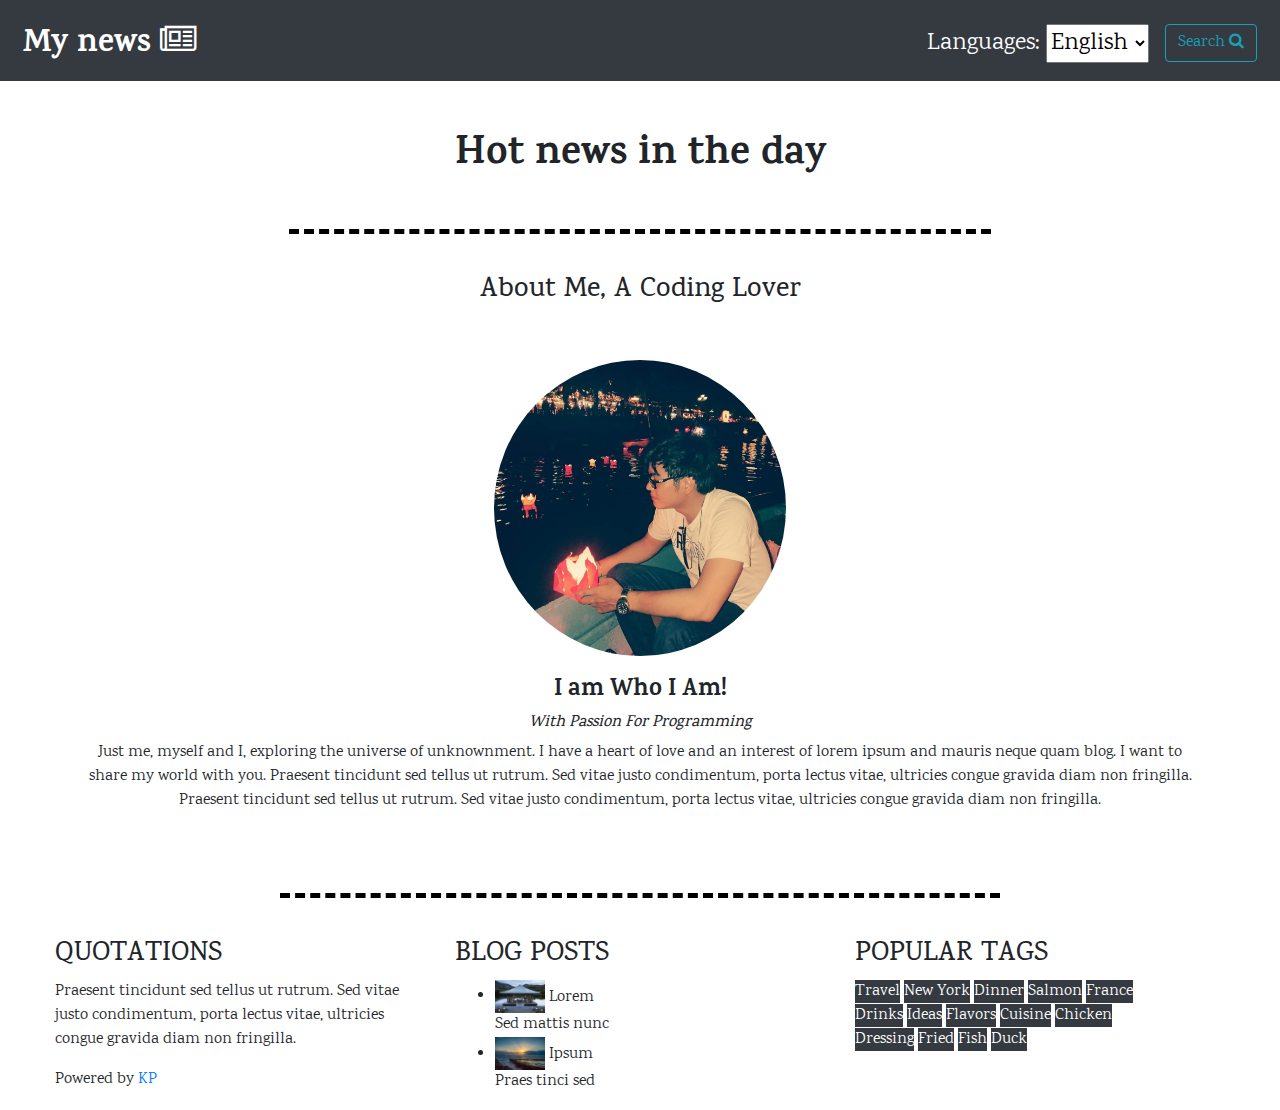
==== asm4.html @ bd94e477 "first commit" ====
<!DOCTYPE html>
<html lang="en">
<head>
    <meta charset="UTF-8">
    <meta http-equiv="X-UA-Compatible" content="IE=edge">
    <meta name="viewport" content="width=device-width, initial-scale=1.0">
    <link rel="stylesheet" href="https://cdn.jsdelivr.net/npm/bootstrap@4.6.1/dist/css/bootstrap.min.css">
    <link rel="stylesheet" href="https://cdnjs.cloudflare.com/ajax/libs/font-awesome/4.7.0/css/font-awesome.min.css">
    <link rel="stylesheet" href="https://fonts.googleapis.com/css?family=Karma">
    <link rel="stylesheet" href="style.css">
    <script src="https://cdn.jsdelivr.net/npm/jquery@3.6.0/dist/jquery.slim.min.js"></script>
    <script src="https://cdn.jsdelivr.net/npm/popper.js@1.16.1/dist/umd/popper.min.js"></script>
    <script src="https://cdn.jsdelivr.net/npm/bootstrap@4.6.1/dist/js/bootstrap.bundle.min.js"></script>

    <title>News</title>

</head>
<body>
    <div id="header" class="container-fluid center bg-dark text-white">
        <div class="d-md-flex flex-md-row mb-3 pt-3">
            <!-- Logo -->
            <div class="p-2 mr-auto">
                <h2 id="logo"><b>My news <i class="fa fa-newspaper-o" aria-hidden="true"></i></b></h2>
            </div>
            <!-- Languages -->
            <div id="language" class="p-2">
                <form action="">
                    <label for="language">Languages:</label>
                    <select name="language" id="selectLang">
                        <option value="en">English</option>
                        <option value="ru">Russian</option>
                        <option value="zh">Chinese</option>
                        <option value="fr">France</option>
                    </select>
                </form>
            </div>
            <!-- Modal -->
            <div class="p-2">
                <!-- Button to Open the Modal -->
                <button type="button" class="btn btn-outline-info" data-toggle="modal" data-target="#myModal">
                    Search <i class="fa fa-search" aria-hidden="true"></i>
                </button>

                <!-- The Modal -->
                <div class="modal fade" id="myModal">
                    <div class="modal-dialog modal-dialog-centered">
                        <div class="modal-content">
                            <!-- Modal Header -->
                            <div class="modal-header text-dark">
                            <h4 class="modal-title">Key words</h4>
                            <button type="button" class="close" data-dismiss="modal">&times;</button>
                            </div>

                            <!-- Modal footer -->
                            <div class="modal-footer justify-content-center">
                            <input type="text" id="searchKey">
                            <button type="button" class="btn btn-info" id="searchNews" data-dismiss="modal"><i class="fa fa-search" aria-hidden="true"></i></button>
                            </div>
                        </div>
                    </div>
                </div>
            </div>

        </div>
    </div>

    <!-- Results & Searching time -->
    <div class="container">
        <p><span id="totalArt"></span><span id="searchingTime"></span></p>
    </div>

    <div class="container-fluid" style="max-width:1200px;margin-top:50px">
         <!-- Titles -->
        <h1 id="newsTitle"><b>Hot news in the day</b></h1>

        <!-- Loading icons -->
        <div id="loading-group" class="">
            <button class="btn btn-primary" disabled>
                <span class="spinner-border spinner-border-sm"></span>
                Loading..
            </button><br><br>
            <div class="spinner-group">
                <div class="spinner-border text-muted"></div>
                <div class="spinner-border text-primary"></div>
                <div class="spinner-border text-success"></div>
                <div class="spinner-border text-info"></div>
                <div class="spinner-border text-warning"></div>
                <div class="spinner-border text-danger"></div>
                <div class="spinner-border text-secondary"></div>
                <div class="spinner-border text-dark"></div>
                <div class="spinner-border text-light"></div>
            </div>
        </div>

        <!-- Get news from the API -->
        <div id="newsList" class="row">
        </div>

        <hr id="about">
        <div class="row aboutme">

            <!-- About me Section -->
            <div class="col-sm-12">
                <h3>About Me, A Coding Lover</h3><br>
                <img src="./images/me.jpg" alt="Me" class="myPic">
                <div class="container">
                <h4><b>I am Who I Am!</b></h4>
                <h6><i>With Passion For Programming</i></h6>
                <p>Just me, myself and I, exploring the universe of unknownment. I have a heart of love and an interest of lorem ipsum and mauris neque quam blog. I want to share my world with you. Praesent tincidunt sed tellus ut rutrum. Sed vitae justo condimentum, porta lectus vitae, ultricies congue gravida diam non fringilla. Praesent tincidunt sed tellus ut rutrum. Sed vitae justo condimentum, porta lectus vitae, ultricies congue gravida diam non fringilla.</p>
                <br>
                </div>
            </div>
            <hr>
        </div>
        
        <!-- Footer -->
        <div class="row footer">

            <div class="col-sm-12 col-md-12 col-lg-4">
                <h3>QUOTATIONS</h3>
                <p>Praesent tincidunt sed tellus ut rutrum. Sed vitae justo condimentum, porta lectus vitae, ultricies congue gravida diam non fringilla.</p>
                <p>Powered by <a href="#" target="_blank">KP</a></p>
            </div>

            <div class="col-sm-12 col-md-12 col-lg-4">
                <h3>BLOG POSTS</h3>
                <ul class="">
                    <li class="">
                        <img src="./images/vinhhy3.jpg" class="" style="width:50px">
                        <span class="">Lorem</span><br>
                        <span>Sed mattis nunc</span>
                    </li>
                    <li class="">
                        <img src="./images/vinhhy4.jpg" class="" style="width:50px">
                        <span class="">Ipsum</span><br>
                        <span>Praes tinci sed</span>
                    </li>
                </ul>
            </div>

            <div class="col-sm-12 col-md-12 col-lg-4">
                <h3>POPULAR TAGS</h3>
                <p>
                    <span class="bg-dark text-white">Travel</span> <span class="bg-dark text-white">New York</span> <span class="bg-dark text-white">Dinner</span>
                    <span class="bg-dark text-white">Salmon</span> <span class="bg-dark text-white">France</span> <br> <span class="bg-dark text-white">Drinks</span>
                    <span class="bg-dark text-white">Ideas</span> <span class="bg-dark text-white">Flavors</span> <span class="bg-dark text-white">Cuisine</span>
                    <span class="bg-dark text-white">Chicken</span> <br> <span class="bg-dark text-white">Dressing</span> <span class="bg-dark text-white">Fried</span>
                    <span class="bg-dark text-white">Fish</span> <span class="bg-dark text-white">Duck</span>
                </p>
            </div>            
        </div>
    </div>
    <script src="script.js"></script>
</body>
</html>
---- style.css ----
*{
    box-sizing: border-box;
}
body,h1,h2,h3,h4,h5,h6,p{
    font-family: "Karma", sans-serif;           
}
#header{            
    font-size: x-large;
}
#header h2:hover{
    cursor: pointer;
}     
h1, .aboutme{            
    text-align: center;                     
}
img.myPic{
    width: 25%;
    border-radius: 50%;
    margin: 20px auto;
}
#imgFrame {
    width: 270px;
    height: 200px;
}
#imgFrame img{
    width: 100%;
    height: 100%;
    object-fit: cover;
}
#newList img{
    width: 100%;
    height: calc(width/2);
}
hr{
    background-color: transparent;
    border-style: none;
    border-top-style: dashed;
    border-color: black;
    border-width: 5px;
    width: 60%;
    margin: 40px auto;
}
.spinner-group{
    width: 150px;
    margin: 25px auto;
}
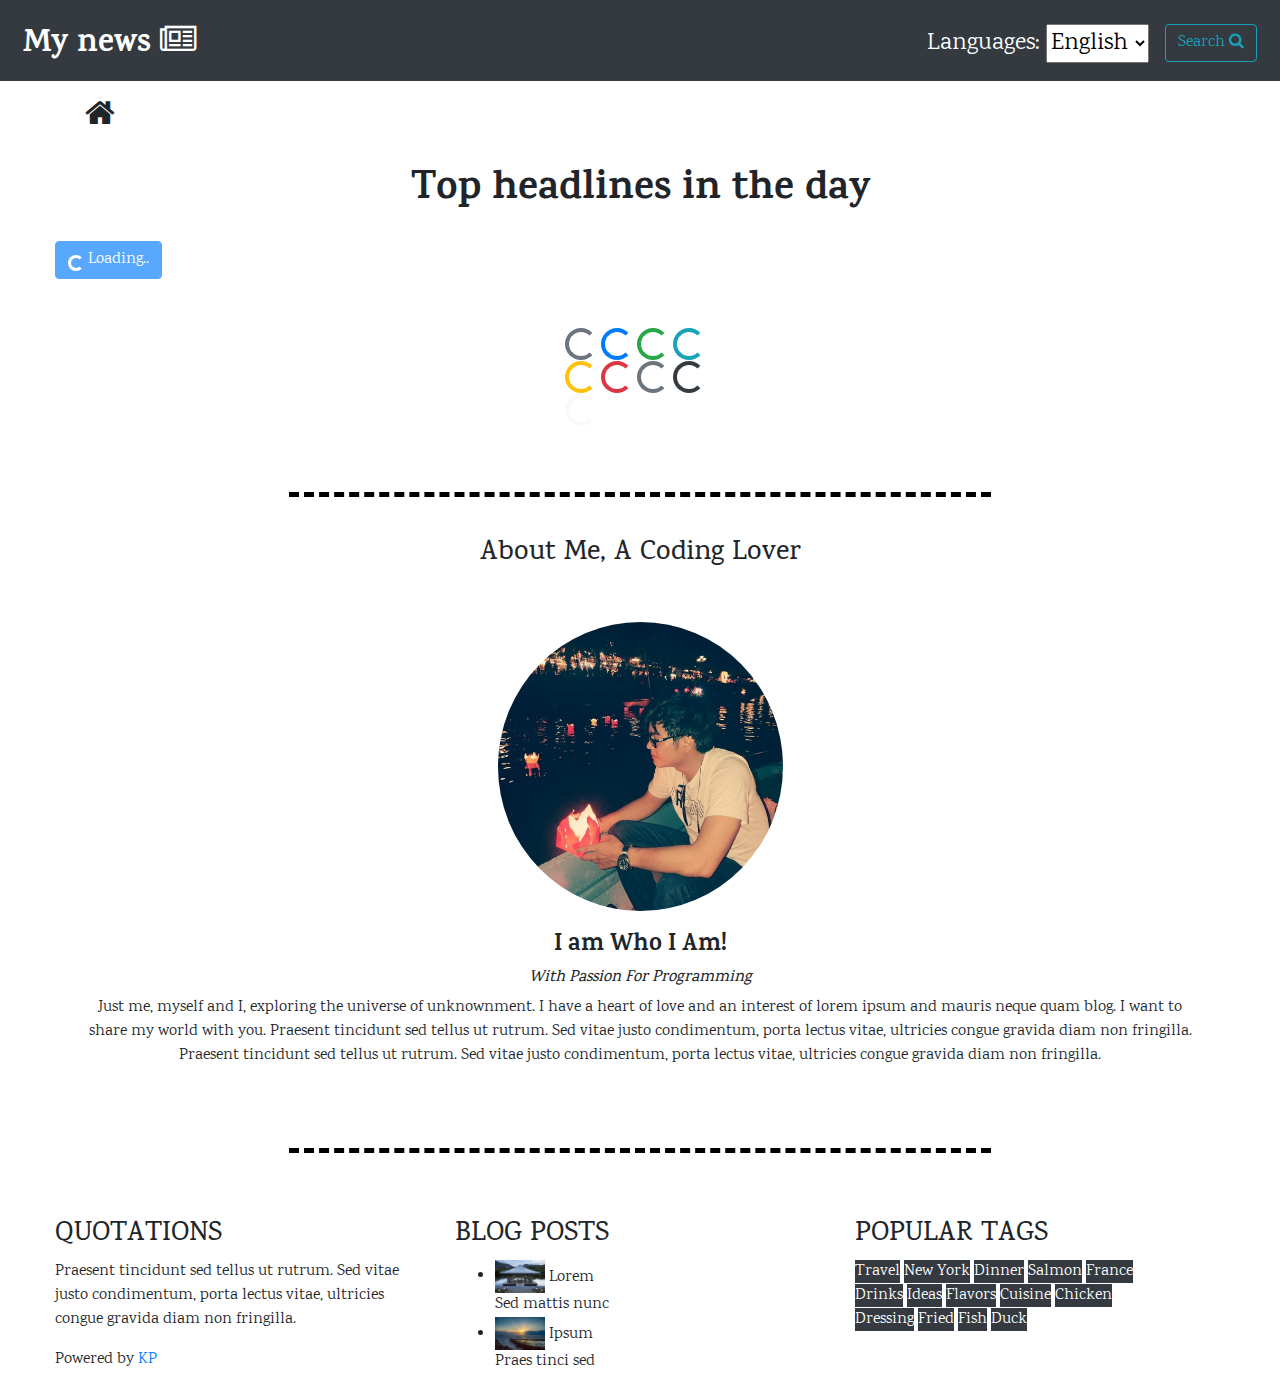
==== commit 4ab30d57: "commit on main" ====
--- a/asm4.html
+++ b/asm4.html
@@ -66,12 +66,13 @@
 
     <!-- Results & Searching time -->
     <div class="container">
+        <h2><i id="homeIcon" class="fa fa-home" aria-hidden="true"></i></h2>
         <p><span id="totalArt"></span><span id="searchingTime"></span></p>
     </div>
 
-    <div class="container-fluid" style="max-width:1200px;margin-top:50px">
+    <div class="container-fluid" style="max-width:1200px;margin-top:30px">
          <!-- Titles -->
-        <h1 id="newsTitle"><b>Hot news in the day</b></h1>
+        <h1 id="newsTitle">Top headlines in the day</h1>
 
         <!-- Loading icons -->
         <div id="loading-group" class="">
--- a/style.css
+++ b/style.css
@@ -9,9 +9,16 @@
 }
 #header h2:hover{
     cursor: pointer;
+}
+#homeIcon:hover{
+    cursor: pointer;
 }     
 h1, .aboutme{            
-    text-align: center;                     
+    text-align: center;  
+    margin: 25px auto;                   
+}
+h1{
+    font-weight: bold;
 }
 img.myPic{
     width: 25%;
